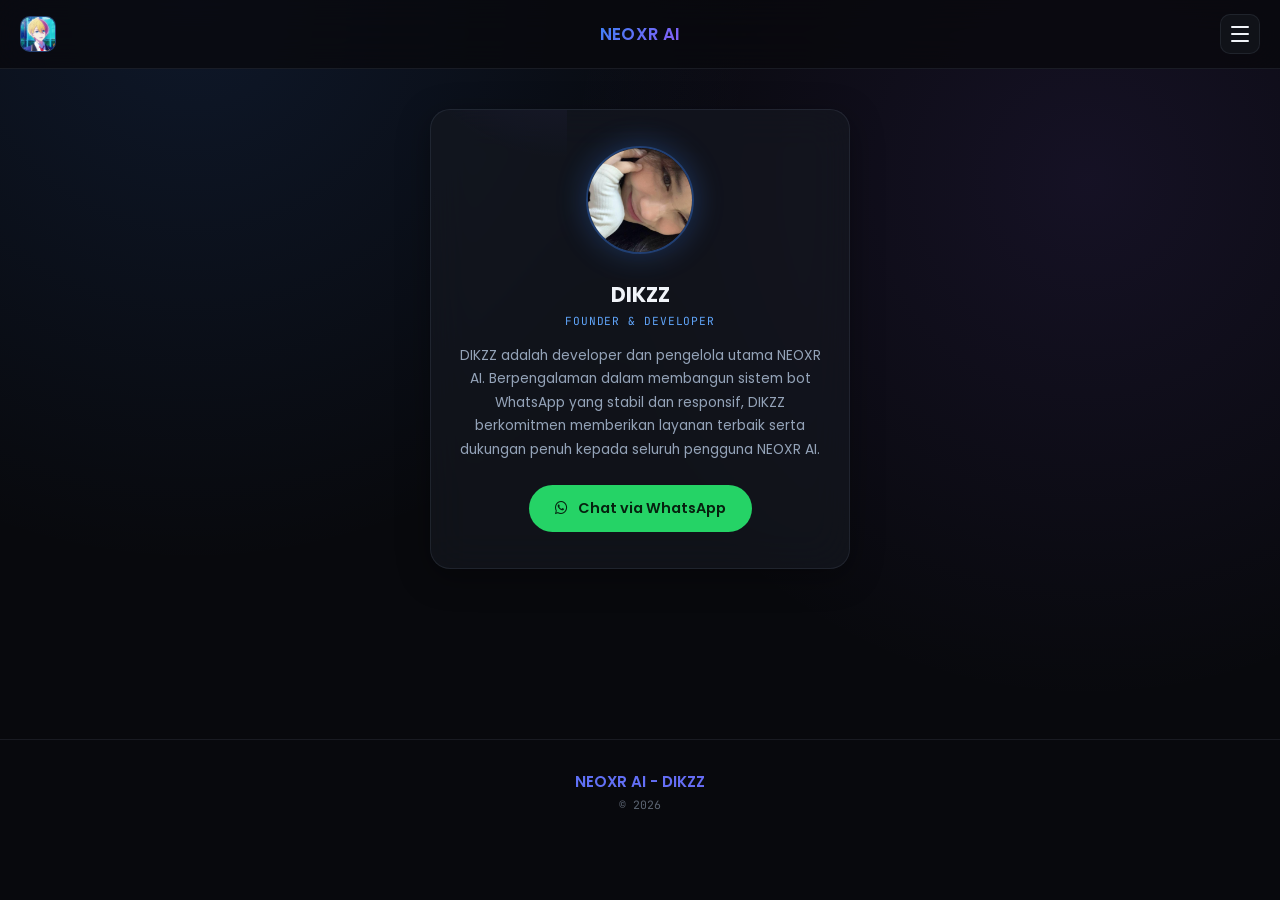
==== owner.html @ b174b460 "add reader feature" ====
<!DOCTYPE html>
<html lang="id">
<head>
<meta charset="UTF-8">
<meta name="viewport" content="width=device-width, initial-scale=1.0">
<title>Owner - NEOXR AI</title>
<link rel="preconnect" href="https://fonts.googleapis.com">
<link href="https://fonts.googleapis.com/css2?family=Poppins:wght@400;500;600;700&family=JetBrains+Mono:wght@400;500;600&display=swap" rel="stylesheet">
<link rel="stylesheet" href="https://cdnjs.cloudflare.com/ajax/libs/font-awesome/6.5.1/css/all.min.css">
<link rel="stylesheet" href="style.css">
</head>
<body>

<div id="loading-screen">
  <div class="loader-ring"></div>
  <div class="loader-terminal"><span id="loader-text">booting neoxr_ai</span><span class="cursor"></span></div>
</div>

<div class="nav-overlay" id="nav-overlay"></div>

<nav class="navbar">
  <div class="nav-left">
    <img src="assets/img/logo.png" alt="Logo" class="nav-logo" id="nav-logo" loading="lazy">
  </div>
  <div class="nav-center" id="nav-title">NEOXR AI</div>
  <button class="hamburger" id="hamburger-btn" aria-label="Menu">
    <span></span><span></span><span></span>
  </button>
</nav>

<div class="nav-menu" id="nav-menu">
  <div class="nav-menu-header">
    <button class="nav-close" id="nav-close" aria-label="Tutup menu"><i class="fa-solid fa-xmark"></i></button>
  </div>
  <ul class="nav-menu-list">
    <li><a href="index.html"><i class="fa-solid fa-house"></i>Home</a></li>
    <li><a href="tentang.html"><i class="fa-solid fa-circle-info"></i>Tentang Bot</a></li>
    <li><a href="owner.html" class="active"><i class="fa-solid fa-user-tie"></i>Owner</a></li>
    <li><a href="pembayaran.html"><i class="fa-solid fa-wallet"></i>Pembayaran</a></li>
  </ul>
</div>

<main>
  <div class="container">
    <section class="owner-section">
      <div class="glass-card owner-card fade-in">
        <img src="assets/img/owner.png" alt="Owner" class="owner-photo" id="owner-photo" loading="lazy">
        <div class="owner-name" id="owner-name">DIKZZ</div>
        <span class="owner-role mono-tag">founder &amp; developer</span>
        <p class="owner-desc" id="owner-desc">Memuat deskripsi owner...</p>
        <a href="#" class="btn-whatsapp" id="owner-wa-btn" target="_blank" rel="noopener">
          <i class="fa-brands fa-whatsapp"></i>
          Chat via WhatsApp
        </a>
      </div>
    </section>
  </div>
</main>

<footer>
  <div class="foot-brand" id="footer-text">NEOXR AI - DIKZZ</div>
  <div class="foot-year" id="footer-year">2026</div>
</footer>

<button class="back-to-top" id="back-to-top" aria-label="Kembali ke atas"><i class="fa-solid fa-arrow-up"></i></button>

<script src="script.js"></script>
<script src="owner.js"></script>
</body>
</html>
---- style.css ----
* {
  margin: 0;
  padding: 0;
  box-sizing: border-box;
}

:root {
  --bg-void: #08090d;
  --bg-surface: #101218;
  --bg-elevated: #171a22;
  --border-soft: rgba(148, 163, 184, 0.12);
  --border-glow: rgba(59, 130, 246, 0.4);
  --text-primary: #f1f4f9;
  --text-secondary: #94a3b8;
  --text-muted: #5b6472;
  --accent-blue: #3b82f6;
  --accent-blue-bright: #60a5fa;
  --accent-violet: #8b5cf6;
  --accent-cyan: #22d3ee;
  --gradient-primary: linear-gradient(135deg, #3b82f6 0%, #8b5cf6 100%);
  --gradient-radial: radial-gradient(circle at top right, rgba(139, 92, 246, 0.15), transparent 60%);
  --font-display: "Poppins", sans-serif;
  --font-mono: "JetBrains Mono", monospace;
}

html {
  scroll-behavior: smooth;
}

body {
  background-color: var(--bg-void);
  background-image:
    radial-gradient(circle at 15% 0%, rgba(59, 130, 246, 0.12), transparent 40%),
    radial-gradient(circle at 85% 20%, rgba(139, 92, 246, 0.1), transparent 40%);
  background-attachment: fixed;
  color: var(--text-primary);
  font-family: var(--font-display);
  overflow-x: hidden;
  min-height: 100vh;
  position: relative;
}

body::before {
  content: "";
  position: fixed;
  inset: 0;
  pointer-events: none;
  background-image: repeating-linear-gradient(
    to bottom,
    rgba(255, 255, 255, 0.012) 0px,
    rgba(255, 255, 255, 0.012) 1px,
    transparent 1px,
    transparent 3px
  );
  z-index: 1;
  opacity: 0.4;
}

::selection {
  background: var(--accent-blue);
  color: #ffffff;
}

::-webkit-scrollbar {
  width: 8px;
}

::-webkit-scrollbar-track {
  background: var(--bg-void);
}

::-webkit-scrollbar-thumb {
  background: var(--accent-blue);
  border-radius: 10px;
}

.mono-tag {
  font-family: var(--font-mono);
  font-size: 0.7rem;
  letter-spacing: 0.08em;
  text-transform: uppercase;
  color: var(--accent-blue-bright);
}

#loading-screen {
  position: fixed;
  inset: 0;
  z-index: 999;
  background: var(--bg-void);
  display: flex;
  flex-direction: column;
  align-items: center;
  justify-content: center;
  gap: 18px;
  transition: opacity 0.6s ease, visibility 0.6s ease;
}

#loading-screen.hidden {
  opacity: 0;
  visibility: hidden;
  pointer-events: none;
}

.loader-terminal {
  font-family: var(--font-mono);
  font-size: 0.85rem;
  color: var(--accent-blue-bright);
  display: flex;
  align-items: center;
  gap: 4px;
}

.loader-terminal .cursor {
  width: 8px;
  height: 16px;
  background: var(--accent-blue-bright);
  animation: blink 0.9s steps(1) infinite;
}

@keyframes blink {
  50% { opacity: 0; }
}

.loader-ring {
  width: 46px;
  height: 46px;
  border-radius: 50%;
  border: 2px solid var(--border-soft);
  border-top-color: var(--accent-blue-bright);
  border-right-color: var(--accent-violet);
  animation: spin 0.9s linear infinite;
}

@keyframes spin {
  to { transform: rotate(360deg); }
}

.navbar {
  position: sticky;
  top: 0;
  z-index: 100;
  display: flex;
  align-items: center;
  justify-content: space-between;
  padding: 14px 20px;
  background: rgba(8, 9, 13, 0.75);
  backdrop-filter: blur(18px);
  -webkit-backdrop-filter: blur(18px);
  border-bottom: 1px solid var(--border-soft);
}

.nav-left {
  display: flex;
  align-items: center;
  gap: 10px;
}

.nav-logo {
  width: 36px;
  height: 36px;
  border-radius: 10px;
  object-fit: cover;
  background: var(--bg-elevated);
  border: 1px solid var(--border-glow);
}

.nav-center {
  position: absolute;
  left: 50%;
  transform: translateX(-50%);
  font-weight: 600;
  font-size: 1.05rem;
  letter-spacing: 0.02em;
  background: var(--gradient-primary);
  -webkit-background-clip: text;
  background-clip: text;
  color: transparent;
}

.hamburger {
  width: 40px;
  height: 40px;
  border-radius: 10px;
  border: 1px solid var(--border-soft);
  background: var(--bg-surface);
  display: flex;
  flex-direction: column;
  align-items: center;
  justify-content: center;
  gap: 5px;
  cursor: pointer;
  transition: border-color 0.3s ease, background 0.3s ease;
}

.hamburger:hover {
  border-color: var(--border-glow);
  background: var(--bg-elevated);
}

.hamburger span {
  width: 18px;
  height: 2px;
  background: var(--text-primary);
  border-radius: 2px;
  transition: transform 0.35s ease, opacity 0.35s ease;
}

.hamburger.active span:nth-child(1) {
  transform: translateY(7px) rotate(45deg);
}

.hamburger.active span:nth-child(2) {
  opacity: 0;
}

.hamburger.active span:nth-child(3) {
  transform: translateY(-7px) rotate(-45deg);
}

.nav-menu {
  position: fixed;
  top: 0;
  right: 0;
  height: 100vh;
  width: min(78vw, 320px);
  background: var(--bg-surface);
  border-left: 1px solid var(--border-soft);
  z-index: 110;
  transform: translateX(100%);
  transition: transform 0.45s cubic-bezier(0.16, 1, 0.3, 1);
  display: flex;
  flex-direction: column;
  padding: 24px 20px;
}

.nav-menu.open {
  transform: translateX(0);
}

.nav-menu-header {
  display: flex;
  justify-content: flex-end;
  margin-bottom: 30px;
}

.nav-close {
  width: 34px;
  height: 34px;
  border-radius: 8px;
  border: 1px solid var(--border-soft);
  background: transparent;
  color: var(--text-secondary);
  cursor: pointer;
  transition: all 0.3s ease;
}

.nav-close:hover {
  color: var(--accent-blue-bright);
  border-color: var(--border-glow);
}

.nav-menu-list {
  display: flex;
  flex-direction: column;
  gap: 6px;
  list-style: none;
}

.nav-menu-list a {
  display: flex;
  align-items: center;
  gap: 12px;
  padding: 13px 14px;
  border-radius: 10px;
  text-decoration: none;
  color: var(--text-secondary);
  font-size: 0.95rem;
  font-weight: 500;
  transition: background 0.3s ease, color 0.3s ease, transform 0.3s ease;
}

.nav-menu-list a i {
  width: 18px;
  color: var(--accent-blue-bright);
}

.nav-menu-list a:hover {
  background: var(--bg-elevated);
  color: var(--text-primary);
  transform: translateX(4px);
}

.nav-menu-list a.active {
  color: var(--text-primary);
  background: rgba(59, 130, 246, 0.1);
  border: 1px solid var(--border-glow);
}

.nav-overlay {
  position: fixed;
  inset: 0;
  background: rgba(0, 0, 0, 0.55);
  backdrop-filter: blur(2px);
  z-index: 105;
  opacity: 0;
  visibility: hidden;
  transition: opacity 0.4s ease, visibility 0.4s ease;
}

.nav-overlay.open {
  opacity: 1;
  visibility: visible;
}

main {
  position: relative;
  z-index: 2;
  min-height: 70vh;
  animation: pageIn 0.6s ease both;
}

@keyframes pageIn {
  from { opacity: 0; transform: translateY(14px); }
  to { opacity: 1; transform: translateY(0); }
}

.container {
  max-width: 1120px;
  margin: 0 auto;
  padding: 0 20px;
}

.glass-card {
  background: rgba(23, 26, 34, 0.6);
  border: 1px solid var(--border-soft);
  border-radius: 20px;
  backdrop-filter: blur(20px);
  -webkit-backdrop-filter: blur(20px);
  box-shadow: 0 8px 32px rgba(0, 0, 0, 0.35);
}

.announcement-section {
  padding: 40px 0 20px;
}

.announcement-card {
  padding: 28px 24px;
  position: relative;
  overflow: hidden;
}

.announcement-card::before {
  content: "";
  position: absolute;
  top: -40%;
  right: -20%;
  width: 260px;
  height: 260px;
  background: var(--gradient-radial);
  pointer-events: none;
}

.announcement-eyebrow {
  display: inline-flex;
  align-items: center;
  gap: 8px;
  padding: 5px 12px;
  border-radius: 100px;
  background: rgba(59, 130, 246, 0.12);
  border: 1px solid var(--border-glow);
  margin-bottom: 16px;
}

.announcement-eyebrow .dot {
  width: 6px;
  height: 6px;
  border-radius: 50%;
  background: var(--accent-cyan);
  box-shadow: 0 0 8px var(--accent-cyan);
  animation: pulseDot 1.6s ease-in-out infinite;
}

@keyframes pulseDot {
  0%, 100% { opacity: 1; }
  50% { opacity: 0.35; }
}

.announcement-title {
  font-size: 1.4rem;
  font-weight: 700;
  margin-bottom: 14px;
  letter-spacing: -0.01em;
}

.announcement-body p {
  color: var(--text-secondary);
  font-size: 0.92rem;
  line-height: 1.7;
  margin-bottom: 14px;
}

.announcement-body h3 {
  font-family: var(--font-mono);
  font-size: 0.78rem;
  letter-spacing: 0.06em;
  text-transform: uppercase;
  color: var(--accent-blue-bright);
  margin: 22px 0 10px;
  padding-top: 14px;
  border-top: 1px dashed var(--border-soft);
}

.price-diff-list {
  list-style: none;
  display: flex;
  flex-direction: column;
  gap: 8px;
  margin-bottom: 6px;
}

.price-diff-list li {
  display: flex;
  align-items: baseline;
  justify-content: space-between;
  gap: 10px;
  padding: 10px 12px;
  background: var(--bg-void);
  border: 1px solid var(--border-soft);
  border-radius: 10px;
  font-size: 0.85rem;
}

.price-diff-list .plabel {
  color: var(--text-secondary);
}

.price-diff-list .pvalue {
  font-family: var(--font-mono);
  white-space: nowrap;
}

.price-diff-list .old-price {
  color: var(--text-muted);
  text-decoration: line-through;
  margin-right: 6px;
}

.price-diff-list .new-price {
  color: var(--accent-blue-bright);
  font-weight: 600;
}

.price-diff-list .save-tag {
  margin-left: 6px;
  font-size: 0.68rem;
  padding: 2px 6px;
  border-radius: 6px;
  background: rgba(34, 211, 238, 0.12);
  color: var(--accent-cyan);
}

.note-box {
  margin-top: 18px;
  padding: 14px 16px;
  border-radius: 12px;
  background: rgba(139, 92, 246, 0.08);
  border: 1px solid rgba(139, 92, 246, 0.25);
  font-size: 0.82rem;
  color: var(--text-secondary);
  line-height: 1.65;
}

.note-box strong {
  color: var(--text-primary);
}

.section-heading {
  display: flex;
  align-items: center;
  justify-content: space-between;
  padding: 30px 0 16px;
}

.section-heading h2 {
  font-size: 1.15rem;
  font-weight: 600;
}

.carousel-nav {
  display: flex;
  gap: 8px;
}

.carousel-btn {
  width: 34px;
  height: 34px;
  border-radius: 9px;
  border: 1px solid var(--border-soft);
  background: var(--bg-surface);
  color: var(--text-secondary);
  cursor: pointer;
  transition: all 0.3s ease;
}

.carousel-btn:hover {
  border-color: var(--border-glow);
  color: var(--accent-blue-bright);
  background: var(--bg-elevated);
}

.carousel-track {
  display: flex;
  gap: 14px;
  overflow-x: auto;
  scroll-behavior: smooth;
  padding-bottom: 10px;
  scrollbar-width: none;
}

.carousel-track::-webkit-scrollbar {
  display: none;
}

.pkg-card {
  flex: 0 0 190px;
  scroll-snap-align: start;
  padding: 20px 16px;
  border-radius: 16px;
  position: relative;
  transition: transform 0.35s ease, border-color 0.35s ease, box-shadow 0.35s ease;
}

.pkg-card:hover {
  transform: translateY(-6px);
  border-color: var(--border-glow);
  box-shadow: 0 12px 30px rgba(59, 130, 246, 0.15);
}

.pkg-tag {
  position: absolute;
  top: 14px;
  right: 14px;
  font-family: var(--font-mono);
  font-size: 0.62rem;
  letter-spacing: 0.05em;
  padding: 3px 7px;
  border-radius: 6px;
  background: rgba(34, 211, 238, 0.14);
  color: var(--accent-cyan);
}

.pkg-icon {
  width: 52px;
  height: 52px;
  border-radius: 14px;
  display: flex;
  align-items: center;
  justify-content: center;
  background: var(--gradient-primary);
  margin-bottom: 16px;
  overflow: hidden;
}

.pkg-icon img {
  width: 100%;
  height: 100%;
  object-fit: cover;
}

.pkg-name {
  font-weight: 600;
  font-size: 1rem;
  margin-bottom: 4px;
}

.pkg-duration {
  font-family: var(--font-mono);
  font-size: 0.72rem;
  color: var(--text-muted);
  margin-bottom: 14px;
}

.pkg-price-old {
  font-size: 0.75rem;
  color: var(--text-muted);
  text-decoration: line-through;
}

.pkg-price-new {
  font-size: 1.3rem;
  font-weight: 700;
  color: var(--text-primary);
}

.page-header {
  padding: 46px 0 20px;
  text-align: center;
}

.page-header h1 {
  font-size: 2rem;
  font-weight: 700;
  background: var(--gradient-primary);
  -webkit-background-clip: text;
  background-clip: text;
  color: transparent;
  margin-bottom: 10px;
}

.page-header p {
  color: var(--text-secondary);
  font-size: 0.9rem;
  max-width: 480px;
  margin: 0 auto;
}

.bot-hero-img {
  width: 120px;
  height: 120px;
  border-radius: 24px;
  object-fit: cover;
  margin: 0 auto 20px;
  display: block;
  border: 1px solid var(--border-glow);
  box-shadow: 0 0 40px rgba(59, 130, 246, 0.25);
}

.about-desc {
  max-width: 640px;
  margin: 0 auto;
  text-align: center;
  color: var(--text-secondary);
  font-size: 0.92rem;
  line-height: 1.75;
  padding: 6px 0 10px;
}

.feature-grid {
  display: grid;
  grid-template-columns: repeat(2, 1fr);
  gap: 14px;
  padding: 30px 0;
}

@media (min-width: 640px) {
  .feature-grid {
    grid-template-columns: repeat(3, 1fr);
  }
}

@media (min-width: 900px) {
  .feature-grid {
    grid-template-columns: repeat(4, 1fr);
  }
}

.feature-card {
  padding: 20px 16px;
  border-radius: 16px;
  transition: transform 0.35s ease, border-color 0.35s ease, background 0.35s ease;
  cursor: default;
}

.feature-card:hover {
  transform: translateY(-4px);
  border-color: var(--border-glow);
  background: rgba(59, 130, 246, 0.06);
}

.feature-icon {
  width: 40px;
  height: 40px;
  border-radius: 11px;
  display: flex;
  align-items: center;
  justify-content: center;
  background: rgba(59, 130, 246, 0.12);
  color: var(--accent-blue-bright);
  font-size: 1.05rem;
  margin-bottom: 12px;
}

.feature-name {
  font-size: 0.88rem;
  font-weight: 500;
  color: var(--text-primary);
}

.faq-section {
  padding: 20px 0 60px;
  max-width: 720px;
  margin: 0 auto;
}

.faq-section > h2 {
  text-align: center;
  font-size: 1.15rem;
  font-weight: 600;
  margin-bottom: 20px;
}

.faq-item {
  border-radius: 14px;
  margin-bottom: 10px;
  overflow: hidden;
}

.faq-question {
  width: 100%;
  display: flex;
  align-items: center;
  justify-content: space-between;
  padding: 16px 18px;
  background: transparent;
  border: none;
  color: var(--text-primary);
  font-family: var(--font-display);
  font-size: 0.9rem;
  font-weight: 500;
  text-align: left;
  cursor: pointer;
}

.faq-question i {
  color: var(--accent-blue-bright);
  transition: transform 0.35s ease;
  flex-shrink: 0;
  margin-left: 12px;
}

.faq-item.open .faq-question i {
  transform: rotate(180deg);
}

.faq-answer {
  max-height: 0;
  overflow: hidden;
  transition: max-height 0.4s ease, padding 0.4s ease;
  padding: 0 18px;
}

.faq-item.open .faq-answer {
  max-height: 220px;
  padding: 0 18px 18px;
}

.faq-answer p {
  color: var(--text-secondary);
  font-size: 0.85rem;
  line-height: 1.7;
}

.owner-section {
  padding: 40px 0 60px;
  display: flex;
  justify-content: center;
}

.owner-card {
  max-width: 420px;
  width: 100%;
  padding: 36px 28px;
  text-align: center;
  position: relative;
  overflow: hidden;
}

.owner-card::after {
  content: "";
  position: absolute;
  top: -30%;
  left: -20%;
  width: 220px;
  height: 220px;
  background: var(--gradient-radial);
  pointer-events: none;
}

.owner-photo {
  width: 108px;
  height: 108px;
  border-radius: 50%;
  object-fit: cover;
  margin: 0 auto 18px;
  border: 2px solid var(--border-glow);
  box-shadow: 0 0 30px rgba(59, 130, 246, 0.3);
}

.owner-name {
  font-size: 1.3rem;
  font-weight: 700;
  margin-bottom: 4px;
}

.owner-role {
  font-family: var(--font-mono);
  font-size: 0.7rem;
  color: var(--accent-blue-bright);
  letter-spacing: 0.08em;
  text-transform: uppercase;
  margin-bottom: 16px;
  display: block;
}

.owner-desc {
  color: var(--text-secondary);
  font-size: 0.86rem;
  line-height: 1.7;
  margin-bottom: 24px;
}

.btn-whatsapp {
  display: inline-flex;
  align-items: center;
  gap: 10px;
  padding: 13px 26px;
  border-radius: 100px;
  background: #25d366;
  color: #06210f;
  font-weight: 600;
  font-size: 0.9rem;
  text-decoration: none;
  position: relative;
  overflow: hidden;
  box-shadow: 0 0 0 rgba(37, 211, 102, 0.5);
  transition: box-shadow 0.4s ease, transform 0.3s ease;
}

.btn-whatsapp:hover {
  box-shadow: 0 0 26px rgba(37, 211, 102, 0.55);
  transform: translateY(-2px);
}

.payment-section {
  padding: 20px 0 40px;
}

.payment-section h2 {
  font-size: 1.15rem;
  font-weight: 600;
  margin-bottom: 16px;
}

.pay-card {
  flex: 0 0 190px;
  scroll-snap-align: start;
  padding: 20px 18px;
  border-radius: 16px;
  transition: transform 0.3s ease, border-color 0.3s ease;
}

.pay-card:hover {
  transform: translateY(-4px);
  border-color: var(--border-glow);
}

.pay-card {
  position: relative;
}

.pay-name {
  font-weight: 600;
  font-size: 1rem;
  margin-bottom: 4px;
}

.pay-duration {
  font-family: var(--font-mono);
  font-size: 0.72rem;
  color: var(--text-muted);
  margin-bottom: 14px;
}

.pay-price {
  font-size: 1.3rem;
  font-weight: 700;
  margin-bottom: 16px;
}

.btn-bayar {
  width: 100%;
  padding: 10px 0;
  border-radius: 10px;
  border: none;
  background: var(--gradient-primary);
  color: #ffffff;
  font-weight: 600;
  font-size: 0.85rem;
  cursor: pointer;
  position: relative;
  overflow: hidden;
  transition: filter 0.3s ease;
}

.btn-bayar:hover {
  filter: brightness(1.1);
}

.ripple {
  position: absolute;
  border-radius: 50%;
  background: rgba(255, 255, 255, 0.5);
  transform: scale(0);
  animation: rippleAnim 0.6s ease-out;
  pointer-events: none;
}

@keyframes rippleAnim {
  to {
    transform: scale(3.2);
    opacity: 0;
  }
}

.modal-overlay {
  position: fixed;
  inset: 0;
  background: rgba(4, 5, 8, 0.7);
  backdrop-filter: blur(6px);
  z-index: 200;
  display: flex;
  align-items: flex-end;
  justify-content: center;
  opacity: 0;
  visibility: hidden;
  transition: opacity 0.35s ease, visibility 0.35s ease;
}

@media (min-width: 640px) {
  .modal-overlay {
    align-items: center;
  }
}

.modal-overlay.open {
  opacity: 1;
  visibility: visible;
}

.modal-box {
  width: 100%;
  max-width: 420px;
  border-radius: 22px 22px 0 0;
  padding: 26px 22px 30px;
  transform: translateY(40px);
  transition: transform 0.4s cubic-bezier(0.16, 1, 0.3, 1);
}

@media (min-width: 640px) {
  .modal-box {
    border-radius: 20px;
    transform: translateY(20px) scale(0.96);
  }
}

.modal-overlay.open .modal-box {
  transform: translateY(0) scale(1);
}

.modal-header {
  display: flex;
  align-items: center;
  justify-content: space-between;
  margin-bottom: 20px;
}

.modal-header h3 {
  font-size: 1.05rem;
  font-weight: 600;
}

.modal-close {
  width: 32px;
  height: 32px;
  border-radius: 9px;
  border: 1px solid var(--border-soft);
  background: transparent;
  color: var(--text-secondary);
  cursor: pointer;
  transition: all 0.3s ease;
}

.modal-close:hover {
  color: var(--accent-blue-bright);
  border-color: var(--border-glow);
}

.pay-method-list {
  display: flex;
  flex-direction: column;
  gap: 10px;
}

.pay-method-item {
  width: 100%;
  display: flex;
  align-items: center;
  gap: 14px;
  padding: 14px;
  border-radius: 13px;
  background: var(--bg-void);
  border: 1px solid var(--border-soft);
  cursor: pointer;
  text-align: left;
  transition: border-color 0.3s ease, background 0.3s ease;
}

.pay-method-item:hover {
  border-color: var(--border-glow);
  background: var(--bg-elevated);
}

.pay-method-icon {
  width: 38px;
  height: 38px;
  border-radius: 10px;
  display: flex;
  align-items: center;
  justify-content: center;
  font-size: 1rem;
  flex-shrink: 0;
}

.pay-method-icon.dana { background: rgba(20, 138, 255, 0.15); color: #148aff; }
.pay-method-icon.ovo { background: rgba(148, 61, 255, 0.15); color: #9435ff; }
.pay-method-icon.gopay { background: rgba(0, 174, 239, 0.15); color: #00aeef; }
.pay-method-icon.qris { background: rgba(34, 211, 238, 0.15); color: var(--accent-cyan); }

.pay-method-info {
  flex: 1;
}

.pay-method-info .m-name {
  font-size: 0.88rem;
  font-weight: 600;
}

.pay-method-info .m-desc {
  font-size: 0.72rem;
  color: var(--text-muted);
}

.detail-panel {
  display: none;
  margin-top: 16px;
  padding: 16px;
  border-radius: 13px;
  background: var(--bg-void);
  border: 1px solid var(--border-soft);
}

.detail-panel.show {
  display: block;
  animation: fadeSlideIn 0.35s ease both;
}

@keyframes fadeSlideIn {
  from { opacity: 0; transform: translateY(-6px); }
  to { opacity: 1; transform: translateY(0); }
}

.detail-number {
  font-family: var(--font-mono);
  font-size: 1.1rem;
  letter-spacing: 0.03em;
  margin-bottom: 12px;
}

.btn-copy {
  width: 100%;
  padding: 10px 0;
  border-radius: 9px;
  border: 1px solid var(--border-glow);
  background: rgba(59, 130, 246, 0.1);
  color: var(--accent-blue-bright);
  font-weight: 600;
  font-size: 0.82rem;
  cursor: pointer;
  transition: background 0.3s ease;
}

.btn-copy:hover {
  background: rgba(59, 130, 246, 0.2);
}

.qris-popup {
  position: fixed;
  inset: 0;
  z-index: 210;
  background: rgba(4, 5, 8, 0.85);
  backdrop-filter: blur(8px);
  display: flex;
  align-items: center;
  justify-content: center;
  opacity: 0;
  visibility: hidden;
  transition: opacity 0.35s ease, visibility 0.35s ease;
  padding: 20px;
}

.qris-popup.open {
  opacity: 1;
  visibility: visible;
}

.qris-box {
  max-width: 340px;
  width: 100%;
  padding: 24px;
  text-align: center;
  position: relative;
  transform: scale(0.92);
  transition: transform 0.4s cubic-bezier(0.16, 1, 0.3, 1);
}

.qris-popup.open .qris-box {
  transform: scale(1);
}

.qris-box img {
  width: 100%;
  border-radius: 14px;
  margin-top: 14px;
  background: #ffffff;
  padding: 10px;
}

.qris-close {
  position: absolute;
  top: -14px;
  right: -14px;
  width: 36px;
  height: 36px;
  border-radius: 50%;
  border: 1px solid var(--border-soft);
  background: var(--bg-surface);
  color: var(--text-primary);
  cursor: pointer;
}

footer {
  position: relative;
  z-index: 2;
  padding: 30px 20px;
  text-align: center;
  border-top: 1px solid var(--border-soft);
  margin-top: 40px;
}

footer .foot-brand {
  font-weight: 600;
  font-size: 0.95rem;
  background: var(--gradient-primary);
  -webkit-background-clip: text;
  background-clip: text;
  color: transparent;
  margin-bottom: 4px;
}

footer .foot-year {
  font-family: var(--font-mono);
  font-size: 0.72rem;
  color: var(--text-muted);
}

.back-to-top {
  position: fixed;
  bottom: 24px;
  right: 20px;
  width: 44px;
  height: 44px;
  border-radius: 13px;
  background: var(--gradient-primary);
  color: #ffffff;
  border: none;
  z-index: 90;
  cursor: pointer;
  display: flex;
  align-items: center;
  justify-content: center;
  opacity: 0;
  visibility: hidden;
  transform: translateY(10px);
  transition: opacity 0.35s ease, visibility 0.35s ease, transform 0.35s ease;
  box-shadow: 0 8px 20px rgba(59, 130, 246, 0.35);
}

.back-to-top.show {
  opacity: 1;
  visibility: visible;
  transform: translateY(0);
}

.toast-container {
  position: fixed;
  bottom: 24px;
  left: 50%;
  transform: translateX(-50%);
  z-index: 300;
  display: flex;
  flex-direction: column;
  gap: 8px;
  align-items: center;
}

.toast {
  display: flex;
  align-items: center;
  gap: 10px;
  padding: 12px 18px;
  border-radius: 100px;
  background: var(--bg-elevated);
  border: 1px solid var(--border-glow);
  font-size: 0.82rem;
  box-shadow: 0 10px 30px rgba(0, 0, 0, 0.4);
  animation: toastIn 0.35s ease both, toastOut 0.35s ease 2.2s forwards;
  white-space: nowrap;
}

.toast i {
  color: var(--accent-cyan);
}

@keyframes toastIn {
  from { opacity: 0; transform: translateY(14px); }
  to { opacity: 1; transform: translateY(0); }
}

@keyframes toastOut {
  to { opacity: 0; transform: translateY(-8px); }
}

.skeleton {
  background: linear-gradient(90deg, var(--bg-surface) 25%, var(--bg-elevated) 50%, var(--bg-surface) 75%);
  background-size: 200% 100%;
  animation: skeletonWave 1.4s ease-in-out infinite;
  border-radius: 14px;
}

@keyframes skeletonWave {
  0% { background-position: 200% 0; }
  100% { background-position: -200% 0; }
}

.skel-card {
  flex: 0 0 190px;
  height: 190px;
}

.fade-in {
  animation: fadeIn 0.5s ease both;
}

@keyframes fadeIn {
  from { opacity: 0; }
  to { opacity: 1; }
}

@media (prefers-reduced-motion: reduce) {
  *, *::before, *::after {
    animation-duration: 0.01ms !important;
    animation-iteration-count: 1 !important;
    transition-duration: 0.01ms !important;
    scroll-behavior: auto !important;
  }
}

a:focus-visible,
button:focus-visible,
.hamburger:focus-visible {
  outline: 2px solid var(--accent-blue-bright);
  outline-offset: 2px;
}
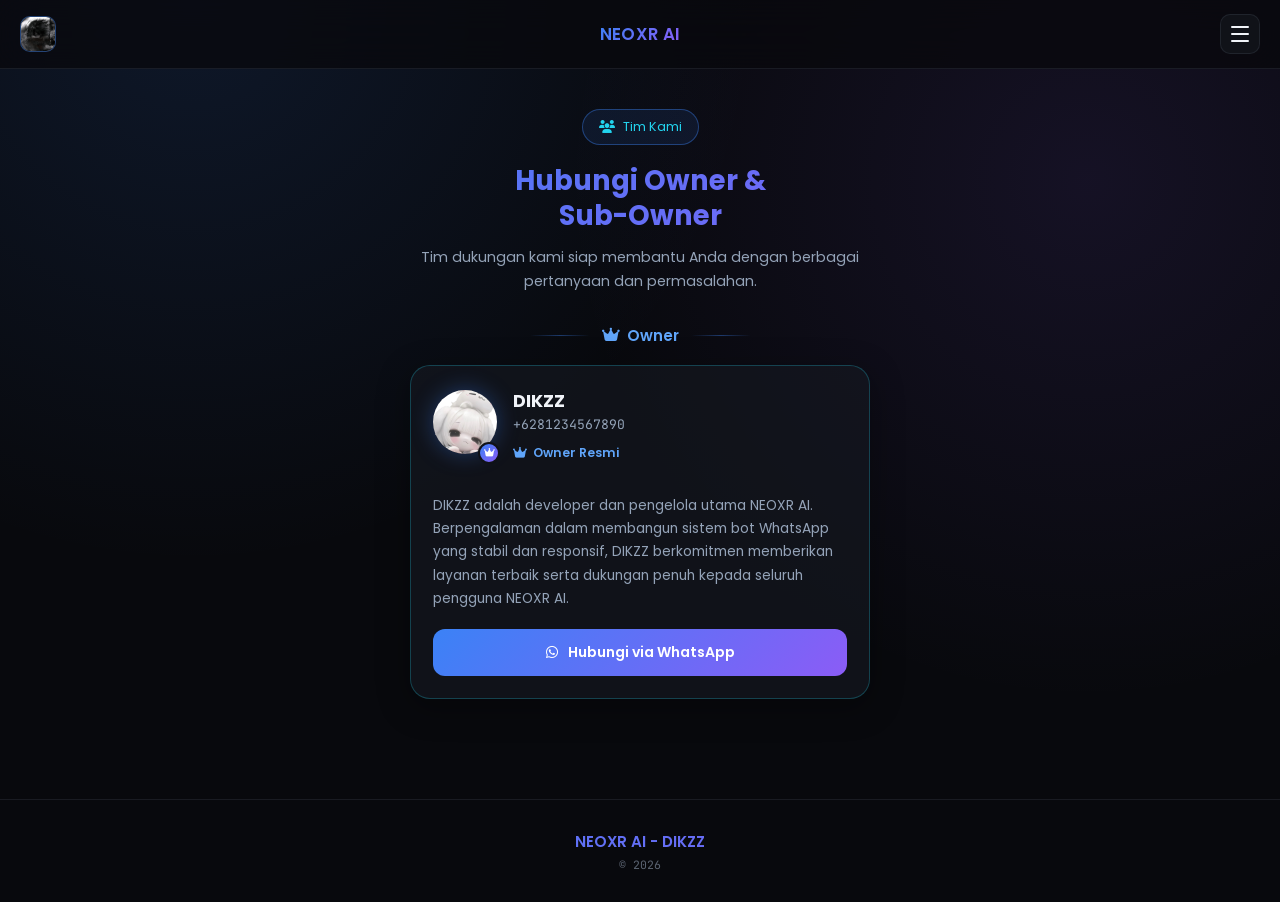
==== commit 9de8a063: "add reader feature" ====
--- a/owner.html
+++ b/owner.html
@@ -8,8 +8,9 @@
 <link href="https://fonts.googleapis.com/css2?family=Poppins:wght@400;500;600;700&family=JetBrains+Mono:wght@400;500;600&display=swap" rel="stylesheet">
 <link rel="stylesheet" href="https://cdnjs.cloudflare.com/ajax/libs/font-awesome/6.5.1/css/all.min.css">
 <link rel="stylesheet" href="style.css">
+<script src="i18n.js"></script>
 </head>
-<body>
+<body data-page-title="title.owner">
 
 <div id="loading-screen">
   <div class="loader-ring"></div>
@@ -30,28 +31,68 @@
 
 <div class="nav-menu" id="nav-menu">
   <div class="nav-menu-header">
-    <button class="nav-close" id="nav-close" aria-label="Tutup menu"><i class="fa-solid fa-xmark"></i></button>
+    <div class="nav-menu-brand">
+      <img src="assets/img/logo.png" alt="Logo" id="nav-menu-logo" loading="lazy">
+      <span id="nav-menu-name">NEOXR AI</span>
+    </div>
+    <button class="nav-close" id="nav-close" data-i18n-aria="nav.menu.close" aria-label="Tutup menu"><i class="fa-solid fa-xmark"></i></button>
   </div>
+
+  <div class="nav-group-label" data-i18n="nav.group.main">Utama</div>
   <ul class="nav-menu-list">
-    <li><a href="index.html"><i class="fa-solid fa-house"></i>Home</a></li>
-    <li><a href="tentang.html"><i class="fa-solid fa-circle-info"></i>Tentang Bot</a></li>
-    <li><a href="owner.html" class="active"><i class="fa-solid fa-user-tie"></i>Owner</a></li>
-    <li><a href="pembayaran.html"><i class="fa-solid fa-wallet"></i>Pembayaran</a></li>
+    <li><a href="index.html"><i class="fa-solid fa-house"></i><span data-i18n="nav.beranda">Beranda</span></a></li>
+    <li><a href="tentang.html"><i class="fa-solid fa-download"></i><span data-i18n="nav.fitur">Fitur Bot</span></a></li>
+    <li><a href="tentang.html#faq-list"><i class="fa-solid fa-comment"></i><span data-i18n="nav.faq">Tanya Jawab</span></a></li>
   </ul>
+
+  <div class="nav-group-label" data-i18n="nav.group.layanan">Layanan</div>
+  <ul class="nav-menu-list">
+    <li><a href="pembayaran.html"><i class="fa-solid fa-credit-card"></i><span data-i18n="nav.paket">Paket Harga</span></a></li>
+    <li><a href="owner.html" class="active"><i class="fa-solid fa-user-tie"></i><span data-i18n="nav.owner">Owner</span></a></li>
+  </ul>
+
+  <div class="nav-group-label" data-i18n="nav.group.info">Informasi</div>
+  <ul class="nav-menu-list">
+    <li><a href="tentang.html"><i class="fa-solid fa-circle-info"></i><span data-i18n="nav.tentang">Tentang Bot</span></a></li>
+  </ul>
+
+  <div class="nav-menu-footer">
+    <div class="nav-pref-row">
+      <button class="nav-pref-btn"><i class="fa-solid fa-globe"></i><span data-i18n="nav.lang">Indonesia</span></button>
+      <button class="nav-pref-btn"><i class="fa-solid fa-moon"></i><span data-i18n="nav.theme">Gelap</span></button>
+    </div>
+    <a href="#" class="nav-action-btn primary"><i class="fa-solid fa-comment-dots"></i><span data-i18n="nav.join">Gabung Channel</span></a>
+  </div>
 </div>
 
 <main>
   <div class="container">
     <section class="owner-section">
+      <div class="owner-section-header fade-in">
+        <span class="owner-section-badge"><i class="fa-solid fa-users"></i><span data-i18n="owner.badge">Tim Kami</span></span>
+        <h1 class="owner-section-title" data-i18n="owner.title" data-i18n-html>Hubungi Owner &amp;<br>Sub-Owner</h1>
+        <p class="owner-section-desc" data-i18n="owner.desc">Tim dukungan kami siap membantu Anda dengan berbagai pertanyaan dan permasalahan.</p>
+      </div>
+
+      <div class="owner-divider"><span><i class="fa-solid fa-crown"></i><span data-i18n="owner.section">Owner</span></span></div>
+
       <div class="glass-card owner-card fade-in">
-        <img src="assets/img/owner.png" alt="Owner" class="owner-photo" id="owner-photo" loading="lazy">
-        <div class="owner-name" id="owner-name">DIKZZ</div>
-        <span class="owner-role mono-tag">founder &amp; developer</span>
-        <p class="owner-desc" id="owner-desc">Memuat deskripsi owner...</p>
-        <a href="#" class="btn-whatsapp" id="owner-wa-btn" target="_blank" rel="noopener">
-          <i class="fa-brands fa-whatsapp"></i>
-          Chat via WhatsApp
-        </a>
+        <div class="owner-avatar-wrap">
+          <img src="assets/img/owner.png" alt="Owner" class="owner-photo" id="owner-photo" loading="lazy">
+          <div class="owner-crown"><i class="fa-solid fa-crown"></i></div>
+        </div>
+        <div class="owner-info">
+          <div class="owner-name" id="owner-name">DIKZZ</div>
+          <div class="owner-number" id="owner-number">-</div>
+          <span class="owner-role"><i class="fa-solid fa-crown"></i><span data-i18n="owner.role">Owner Resmi</span></span>
+        </div>
+        <div class="owner-card-full">
+          <p class="owner-desc" id="owner-desc" data-i18n="owner.loading">Memuat deskripsi owner...</p>
+          <a href="#" class="btn-whatsapp" id="owner-wa-btn" target="_blank" rel="noopener">
+            <i class="fa-brands fa-whatsapp"></i>
+            <span data-i18n="owner.contact">Hubungi via WhatsApp</span>
+          </a>
+        </div>
       </div>
     </section>
   </div>
@@ -62,7 +103,7 @@
   <div class="foot-year" id="footer-year">2026</div>
 </footer>
 
-<button class="back-to-top" id="back-to-top" aria-label="Kembali ke atas"><i class="fa-solid fa-arrow-up"></i></button>
+<button class="back-to-top" id="back-to-top" data-i18n-aria="back.to.top" aria-label="Kembali ke atas"><i class="fa-solid fa-arrow-up"></i></button>
 
 <script src="script.js"></script>
 <script src="owner.js"></script>
--- a/style.css
+++ b/style.css
@@ -21,6 +21,33 @@
   --gradient-radial: radial-gradient(circle at top right, rgba(139, 92, 246, 0.15), transparent 60%);
   --font-display: "Poppins", sans-serif;
   --font-mono: "JetBrains Mono", monospace;
+  --card-bg: rgba(23, 26, 34, 0.6);
+  --card-shadow: 0 8px 32px rgba(0, 0, 0, 0.35);
+  --scanline-color: rgba(255, 255, 255, 0.012);
+  --overlay-scrim: rgba(0, 0, 0, 0.55);
+  color-scheme: dark;
+}
+
+[data-theme="light"] {
+  --bg-void: #eef1f6;
+  --bg-surface: #ffffff;
+  --bg-elevated: #f5f7fb;
+  --border-soft: rgba(15, 23, 42, 0.1);
+  --border-glow: rgba(59, 130, 246, 0.35);
+  --text-primary: #1b2130;
+  --text-secondary: #545e70;
+  --text-muted: #8892a1;
+  --accent-blue: #3b82f6;
+  --accent-blue-bright: #2563eb;
+  --accent-violet: #7c3aed;
+  --accent-cyan: #0ea5b7;
+  --gradient-primary: linear-gradient(135deg, #3b82f6 0%, #8b5cf6 100%);
+  --gradient-radial: radial-gradient(circle at top right, rgba(139, 92, 246, 0.08), transparent 60%);
+  --card-bg: rgba(255, 255, 255, 0.75);
+  --card-shadow: 0 8px 28px rgba(30, 41, 59, 0.1);
+  --scanline-color: rgba(15, 23, 42, 0.012);
+  --overlay-scrim: rgba(15, 23, 42, 0.35);
+  color-scheme: light;
 }
 
 html {
@@ -38,6 +65,7 @@
   overflow-x: hidden;
   min-height: 100vh;
   position: relative;
+  transition: background-color 0.35s ease, color 0.35s ease;
 }
 
 body::before {
@@ -47,8 +75,8 @@
   pointer-events: none;
   background-image: repeating-linear-gradient(
     to bottom,
-    rgba(255, 255, 255, 0.012) 0px,
-    rgba(255, 255, 255, 0.012) 1px,
+    var(--scanline-color) 0px,
+    var(--scanline-color) 1px,
     transparent 1px,
     transparent 3px
   );
@@ -220,17 +248,18 @@
 .nav-menu {
   position: fixed;
   top: 0;
-  right: 0;
+  left: 0;
   height: 100vh;
-  width: min(78vw, 320px);
+  width: min(82vw, 300px);
   background: var(--bg-surface);
-  border-left: 1px solid var(--border-soft);
+  border-right: 1px solid var(--border-soft);
   z-index: 110;
-  transform: translateX(100%);
+  transform: translateX(-100%);
   transition: transform 0.45s cubic-bezier(0.16, 1, 0.3, 1);
   display: flex;
   flex-direction: column;
-  padding: 24px 20px;
+  padding: 22px 18px;
+  overflow-y: auto;
 }
 
 .nav-menu.open {
@@ -239,67 +268,185 @@
 
 .nav-menu-header {
   display: flex;
-  justify-content: flex-end;
-  margin-bottom: 30px;
-}
-
-.nav-close {
+  align-items: center;
+  justify-content: space-between;
+  gap: 10px;
+  margin-bottom: 22px;
+  padding-bottom: 18px;
+  border-bottom: 1px solid var(--border-soft);
+}
+
+.nav-menu-brand {
+  display: flex;
+  align-items: center;
+  gap: 10px;
+}
+
+.nav-menu-brand img {
   width: 34px;
   height: 34px;
-  border-radius: 8px;
+  border-radius: 9px;
+  object-fit: cover;
+}
+
+.nav-menu-brand span {
+  font-weight: 600;
+  font-size: 1rem;
+  background: var(--gradient-primary);
+  -webkit-background-clip: text;
+  background-clip: text;
+  color: transparent;
+}
+
+.nav-close {
+  width: 32px;
+  height: 32px;
+  border-radius: 50%;
+  border: 1px solid var(--border-glow);
+  background: transparent;
+  color: var(--accent-blue-bright);
+  cursor: pointer;
+  transition: all 0.3s ease;
+  flex-shrink: 0;
+}
+
+.nav-close:hover {
+  background: rgba(59, 130, 246, 0.12);
+}
+
+.nav-group-label {
+  font-family: var(--font-mono);
+  font-size: 0.66rem;
+  letter-spacing: 0.1em;
+  text-transform: uppercase;
+  color: var(--text-muted);
+  padding: 4px 10px;
+  margin-top: 14px;
+  margin-bottom: 6px;
+}
+
+.nav-group-label:first-of-type {
+  margin-top: 0;
+}
+
+.nav-menu-list {
+  display: flex;
+  flex-direction: column;
+  gap: 2px;
+  list-style: none;
+}
+
+.nav-menu-list a {
+  display: flex;
+  align-items: center;
+  gap: 12px;
+  padding: 12px 10px;
+  border-radius: 10px;
+  text-decoration: none;
+  color: var(--text-secondary);
+  font-size: 0.9rem;
+  font-weight: 500;
+  transition: background 0.3s ease, color 0.3s ease, transform 0.3s ease;
+}
+
+.nav-menu-list a i {
+  width: 18px;
+  color: var(--text-muted);
+  transition: color 0.3s ease;
+}
+
+.nav-menu-list a:hover {
+  background: var(--bg-elevated);
+  color: var(--text-primary);
+  transform: translateX(3px);
+}
+
+.nav-menu-list a.active {
+  color: var(--accent-blue-bright);
+  background: rgba(59, 130, 246, 0.1);
+}
+
+.nav-menu-list a.active i {
+  color: var(--accent-blue-bright);
+}
+
+.nav-menu-divider {
+  height: 1px;
+  background: var(--border-soft);
+  margin: 16px 0;
+}
+
+.nav-menu-footer {
+  margin-top: auto;
+  display: flex;
+  flex-direction: column;
+  gap: 8px;
+  padding-top: 16px;
+}
+
+.nav-pref-row {
+  display: flex;
+  gap: 8px;
+}
+
+.nav-pref-btn {
+  flex: 1;
+  display: flex;
+  align-items: center;
+  justify-content: center;
+  gap: 6px;
+  padding: 10px 8px;
+  border-radius: 10px;
   border: 1px solid var(--border-soft);
   background: transparent;
   color: var(--text-secondary);
+  font-size: 0.76rem;
+  font-family: var(--font-display);
   cursor: pointer;
-  transition: all 0.3s ease;
-}
-
-.nav-close:hover {
+  transition: background 0.25s ease, border-color 0.25s ease, color 0.25s ease;
+}
+
+.nav-pref-btn:hover {
+  border-color: var(--border-glow);
+  color: var(--text-primary);
+}
+
+.nav-pref-btn.is-active {
+  background: rgba(59, 130, 246, 0.12);
+  border-color: var(--border-glow);
   color: var(--accent-blue-bright);
-  border-color: var(--border-glow);
-}
-
-.nav-menu-list {
-  display: flex;
-  flex-direction: column;
-  gap: 6px;
-  list-style: none;
-}
-
-.nav-menu-list a {
-  display: flex;
-  align-items: center;
-  gap: 12px;
-  padding: 13px 14px;
+}
+
+.nav-action-btn {
+  width: 100%;
+  display: flex;
+  align-items: center;
+  justify-content: center;
+  gap: 8px;
+  padding: 12px;
   border-radius: 10px;
+  border: none;
+  font-size: 0.85rem;
+  font-weight: 600;
+  cursor: pointer;
   text-decoration: none;
-  color: var(--text-secondary);
-  font-size: 0.95rem;
-  font-weight: 500;
-  transition: background 0.3s ease, color 0.3s ease, transform 0.3s ease;
-}
-
-.nav-menu-list a i {
-  width: 18px;
-  color: var(--accent-blue-bright);
-}
-
-.nav-menu-list a:hover {
+}
+
+.nav-action-btn.primary {
+  background: var(--gradient-primary);
+  color: #ffffff;
+}
+
+.nav-action-btn.secondary {
   background: var(--bg-elevated);
   color: var(--text-primary);
-  transform: translateX(4px);
-}
-
-.nav-menu-list a.active {
-  color: var(--text-primary);
-  background: rgba(59, 130, 246, 0.1);
-  border: 1px solid var(--border-glow);
+  border: 1px solid var(--border-soft);
 }
 
 .nav-overlay {
   position: fixed;
   inset: 0;
-  background: rgba(0, 0, 0, 0.55);
+  background: var(--overlay-scrim);
   backdrop-filter: blur(2px);
   z-index: 105;
   opacity: 0;
@@ -331,16 +478,110 @@
 }
 
 .glass-card {
-  background: rgba(23, 26, 34, 0.6);
+  background: var(--card-bg);
   border: 1px solid var(--border-soft);
   border-radius: 20px;
   backdrop-filter: blur(20px);
   -webkit-backdrop-filter: blur(20px);
-  box-shadow: 0 8px 32px rgba(0, 0, 0, 0.35);
-}
-
-.announcement-section {
-  padding: 40px 0 20px;
+  box-shadow: var(--card-shadow);
+}
+
+.hero-section {
+  padding: 46px 0 30px;
+  text-align: center;
+}
+
+.hero-badge {
+  display: inline-flex;
+  align-items: center;
+  gap: 8px;
+  padding: 8px 16px;
+  border-radius: 100px;
+  background: rgba(59, 130, 246, 0.1);
+  border: 1px solid var(--border-glow);
+  font-size: 0.8rem;
+  font-weight: 500;
+  color: var(--accent-cyan);
+  margin-bottom: 24px;
+}
+
+.hero-title {
+  font-size: 2.2rem;
+  font-weight: 700;
+  line-height: 1.25;
+  letter-spacing: -0.01em;
+  margin-bottom: 18px;
+}
+
+.hero-title .grad-blue {
+  background: linear-gradient(135deg, var(--accent-blue) 0%, var(--accent-blue-bright) 100%);
+  -webkit-background-clip: text;
+  background-clip: text;
+  color: transparent;
+}
+
+.hero-title .grad-cyan {
+  background: linear-gradient(135deg, var(--accent-blue-bright) 0%, var(--accent-cyan) 100%);
+  -webkit-background-clip: text;
+  background-clip: text;
+  color: transparent;
+}
+
+.hero-desc {
+  max-width: 480px;
+  margin: 0 auto 30px;
+  color: var(--text-secondary);
+  font-size: 0.92rem;
+  line-height: 1.75;
+}
+
+.hero-actions {
+  display: grid;
+  grid-template-columns: 1fr 1fr;
+  gap: 12px;
+  max-width: 420px;
+  margin: 0 auto;
+}
+
+.hero-btn {
+  display: flex;
+  align-items: center;
+  justify-content: center;
+  gap: 8px;
+  padding: 14px 12px;
+  border-radius: 12px;
+  font-size: 0.85rem;
+  font-weight: 600;
+  text-decoration: none;
+  border: 1px solid transparent;
+  cursor: pointer;
+  position: relative;
+  overflow: hidden;
+  transition: transform 0.3s ease, filter 0.3s ease;
+}
+
+.hero-btn:hover {
+  transform: translateY(-2px);
+}
+
+.hero-btn.style-violet {
+  background: var(--gradient-primary);
+  color: #ffffff;
+}
+
+.hero-btn.style-outline {
+  background: var(--bg-surface);
+  border-color: var(--border-soft);
+  color: var(--text-primary);
+}
+
+.hero-btn.style-outline:hover {
+  border-color: var(--border-glow);
+}
+
+.hero-btn.style-cyan {
+  background: var(--accent-cyan);
+  color: #04262c;
 }
 
 .announcement-card {
@@ -752,82 +993,171 @@
 
 .owner-section {
   padding: 40px 0 60px;
-  display: flex;
+}
+
+.owner-section-header {
+  text-align: center;
+  margin-bottom: 30px;
+}
+
+.owner-section-badge {
+  display: inline-flex;
+  align-items: center;
+  gap: 8px;
+  padding: 8px 16px;
+  border-radius: 100px;
+  background: rgba(59, 130, 246, 0.1);
+  border: 1px solid var(--border-glow);
+  font-size: 0.8rem;
+  color: var(--accent-cyan);
+  margin-bottom: 18px;
+}
+
+.owner-section-title {
+  font-size: 1.7rem;
+  font-weight: 700;
+  background: var(--gradient-primary);
+  -webkit-background-clip: text;
+  background-clip: text;
+  color: transparent;
+  margin-bottom: 12px;
+  line-height: 1.3;
+}
+
+.owner-section-desc {
+  color: var(--text-secondary);
+  font-size: 0.88rem;
+  max-width: 440px;
+  margin: 0 auto;
+  line-height: 1.7;
+}
+
+.owner-divider {
+  display: flex;
+  align-items: center;
+  gap: 12px;
   justify-content: center;
+  margin: 28px 0 18px;
+}
+
+.owner-divider::before,
+.owner-divider::after {
+  content: "";
+  height: 1px;
+  width: 60px;
+  background: linear-gradient(90deg, transparent, var(--border-glow), transparent);
+}
+
+.owner-divider span {
+  font-weight: 600;
+  font-size: 0.95rem;
+  color: var(--accent-blue-bright);
+  display: flex;
+  align-items: center;
+  gap: 8px;
+  white-space: nowrap;
 }
 
 .owner-card {
-  max-width: 420px;
+  max-width: 460px;
   width: 100%;
-  padding: 36px 28px;
-  text-align: center;
+  margin: 0 auto;
+  padding: 22px;
+  display: flex;
+  align-items: center;
+  gap: 16px;
+  flex-wrap: wrap;
+  border-color: rgba(34, 211, 238, 0.25);
+}
+
+.owner-avatar-wrap {
   position: relative;
-  overflow: hidden;
-}
-
-.owner-card::after {
-  content: "";
-  position: absolute;
-  top: -30%;
-  left: -20%;
-  width: 220px;
-  height: 220px;
-  background: var(--gradient-radial);
-  pointer-events: none;
+  flex-shrink: 0;
 }
 
 .owner-photo {
-  width: 108px;
-  height: 108px;
+  width: 64px;
+  height: 64px;
   border-radius: 50%;
   object-fit: cover;
-  margin: 0 auto 18px;
-  border: 2px solid var(--border-glow);
-  box-shadow: 0 0 30px rgba(59, 130, 246, 0.3);
+  box-shadow: 0 0 22px rgba(59, 130, 246, 0.35);
+}
+
+.owner-crown {
+  position: absolute;
+  bottom: -3px;
+  right: -3px;
+  width: 22px;
+  height: 22px;
+  border-radius: 50%;
+  background: var(--gradient-primary);
+  border: 2px solid var(--bg-surface);
+  display: flex;
+  align-items: center;
+  justify-content: center;
+  font-size: 0.6rem;
+  color: #ffffff;
+}
+
+.owner-info {
+  flex: 1;
+  min-width: 180px;
 }
 
 .owner-name {
-  font-size: 1.3rem;
+  font-size: 1.1rem;
   font-weight: 700;
-  margin-bottom: 4px;
+  margin-bottom: 2px;
+}
+
+.owner-number {
+  font-family: var(--font-mono);
+  font-size: 0.82rem;
+  color: var(--text-secondary);
+  margin-bottom: 6px;
 }
 
 .owner-role {
-  font-family: var(--font-mono);
-  font-size: 0.7rem;
+  display: inline-flex;
+  align-items: center;
+  gap: 6px;
+  font-size: 0.76rem;
+  font-weight: 600;
   color: var(--accent-blue-bright);
-  letter-spacing: 0.08em;
-  text-transform: uppercase;
-  margin-bottom: 16px;
-  display: block;
+}
+
+.owner-card-full {
+  width: 100%;
+  margin-top: 14px;
 }
 
 .owner-desc {
   color: var(--text-secondary);
   font-size: 0.86rem;
   line-height: 1.7;
-  margin-bottom: 24px;
+  margin-bottom: 18px;
+  width: 100%;
 }
 
 .btn-whatsapp {
   display: inline-flex;
   align-items: center;
+  justify-content: center;
   gap: 10px;
-  padding: 13px 26px;
-  border-radius: 100px;
-  background: #25d366;
-  color: #06210f;
-  font-weight: 600;
-  font-size: 0.9rem;
+  width: 100%;
+  padding: 13px 18px;
+  border-radius: 12px;
+  background: var(--gradient-primary);
+  color: #ffffff;
+  font-weight: 600;
+  font-size: 0.88rem;
   text-decoration: none;
-  position: relative;
-  overflow: hidden;
-  box-shadow: 0 0 0 rgba(37, 211, 102, 0.5);
+  box-shadow: 0 0 0 rgba(59, 130, 246, 0.4);
   transition: box-shadow 0.4s ease, transform 0.3s ease;
 }
 
 .btn-whatsapp:hover {
-  box-shadow: 0 0 26px rgba(37, 211, 102, 0.55);
+  box-shadow: 0 0 26px rgba(59, 130, 246, 0.5);
   transform: translateY(-2px);
 }
 
